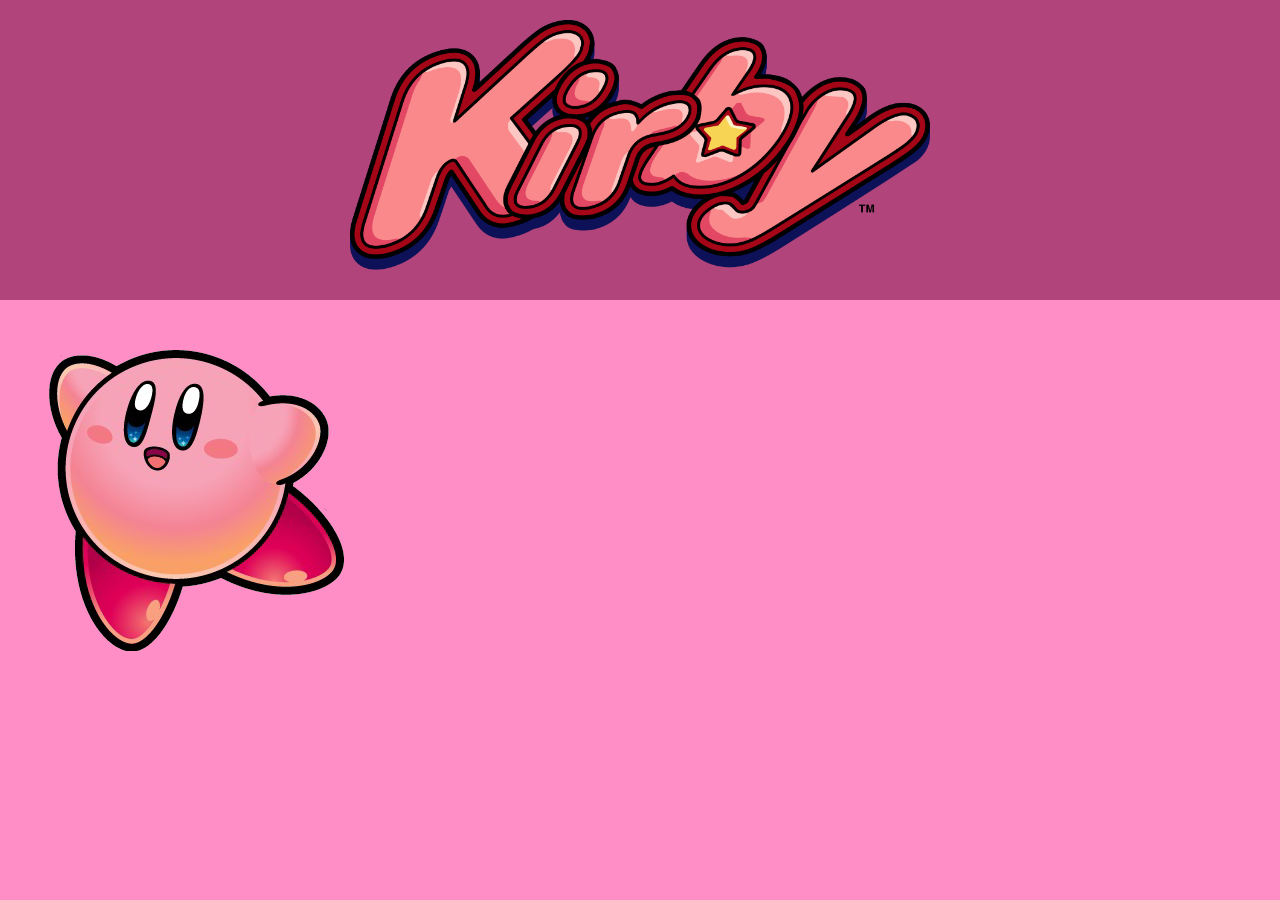
==== forum.html @ a1066c93 "Merge branch 'main' of https://github.com/roberto-stockhausen/LoginPersonagem" ====
<html lang="en">
<head>
    <meta charset="UTF-8">
    <meta name="viewport" content="width=device-width, initial-scale=1.0">
    <title> Fórum Kirby </title>
    <link rel="stylesheet" href="https://cdn.jsdelivr.net/npm/bootstrap@5.3.8/dist/css/bootstrap.min.css" integrity="sha384-sRIl4kxILFvY47J16cr9ZwB07vP4J8+LH7qKQnuqkuIAvNWLzeN8tE5YBujZqJLB" crossorigin="anonymous">
    <link rel="stylesheet" href="style.css">
</head>
<body>
    <header>
        <nav class="nav justify-content-center darkpink">
            <div class="Kirby_espera">
            <img src="Assets/Kirby-Logo-New.svg.png" alt="Logo Kirby" id="KirbyLogo2">
            </div>
        </nav>
    </header>
    <main>
        <div>
            <img class="MainImage" src="Assets/2-2-kirby-transparent_600x600.png" alt="">
        </div>
    </main>
    <footer>

    </footer>
</body>
</html>
---- style.css ----
:root{
    --cor-fundo-escuro: #f07dae;
    --cor-fundeiro: #ff8ec6;
}
#KirbyLogo1{
    height: 150px;
    width: auto;
}
#KirbyLogo2{
    height: 250px;
    width: auto;
}
.c-Login{
    background-color: var(--cor-fundo-escuro);
}
body{
    background-color: var(--cor-fundeiro);
    font-family: 'Segoe UI', Tahoma, Geneva, Verdana, sans-serif;
}
.Kirby_espera{
    height: 40px;
    width: auto;
}
footer{
background-color: var(--cor-fundo-escuro);
}
.buttomlogin{
    width: 120px;
}
.darkpink{
    background-color: #b1457b;
    height: 300px;
    padding: 20px;
}
.MainImage{
    margin: 48px;
}
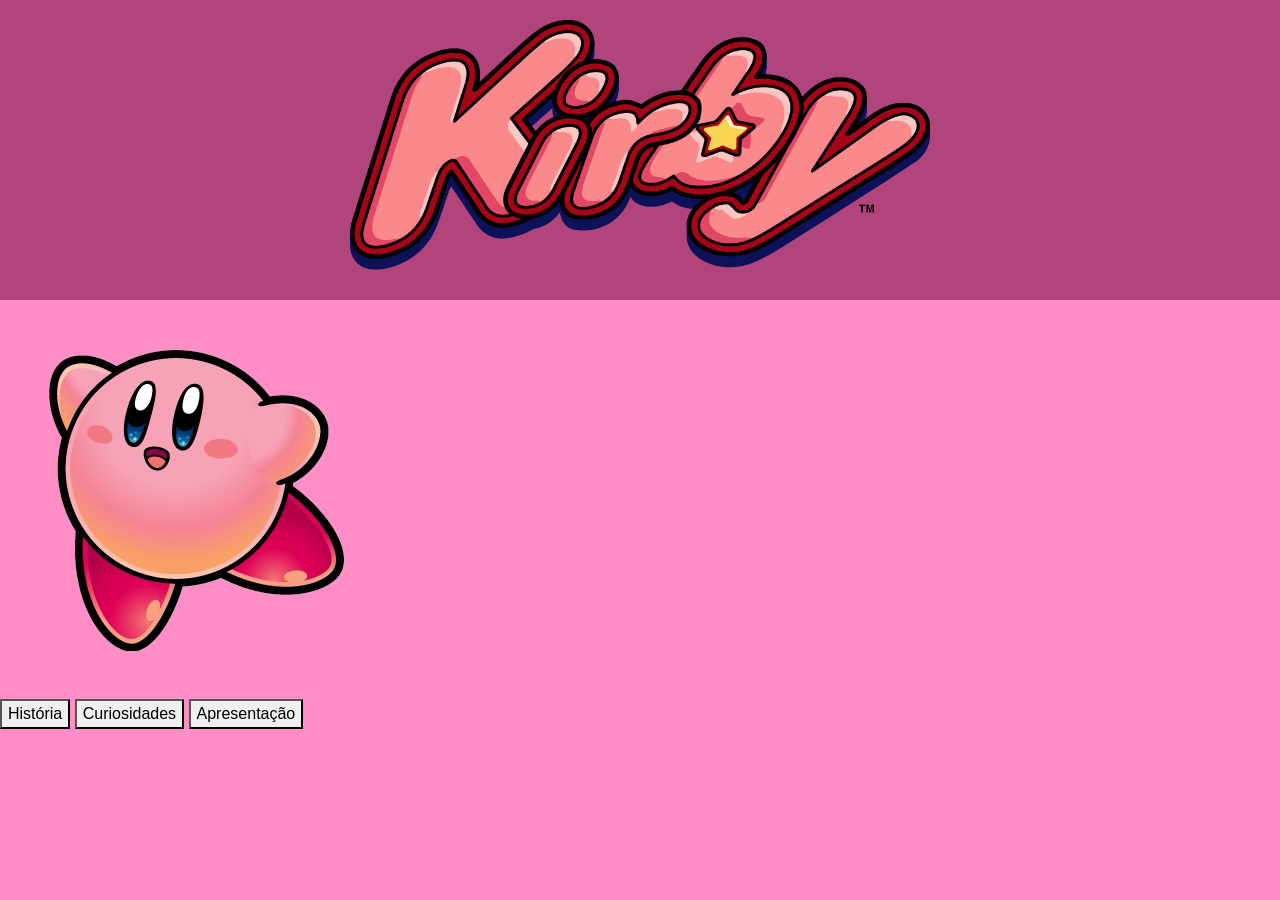
==== commit 86698fbe: "add- botões sem função na main, ajeitar quando der" ====
--- a/forum.html
+++ b/forum.html
@@ -2,7 +2,7 @@
 <head>
     <meta charset="UTF-8">
     <meta name="viewport" content="width=device-width, initial-scale=1.0">
-    <title> Fórum Kirby </title>
+    <title> Home Page Kirby</title>
     <link rel="stylesheet" href="https://cdn.jsdelivr.net/npm/bootstrap@5.3.8/dist/css/bootstrap.min.css" integrity="sha384-sRIl4kxILFvY47J16cr9ZwB07vP4J8+LH7qKQnuqkuIAvNWLzeN8tE5YBujZqJLB" crossorigin="anonymous">
     <link rel="stylesheet" href="style.css">
 </head>
@@ -18,6 +18,9 @@
         <div>
             <img class="MainImage" src="Assets/2-2-kirby-transparent_600x600.png" alt="">
         </div>
+        <button>História</button>
+        <button>Curiosidades</button>
+        <button>Apresentação</button>
     </main>
     <footer>
 
--- a/style.css
+++ b/style.css
@@ -23,6 +23,7 @@
 }
 footer{
 background-color: var(--cor-fundo-escuro);
+bottom: 0px;
 }
 .buttomlogin{
     width: 120px;
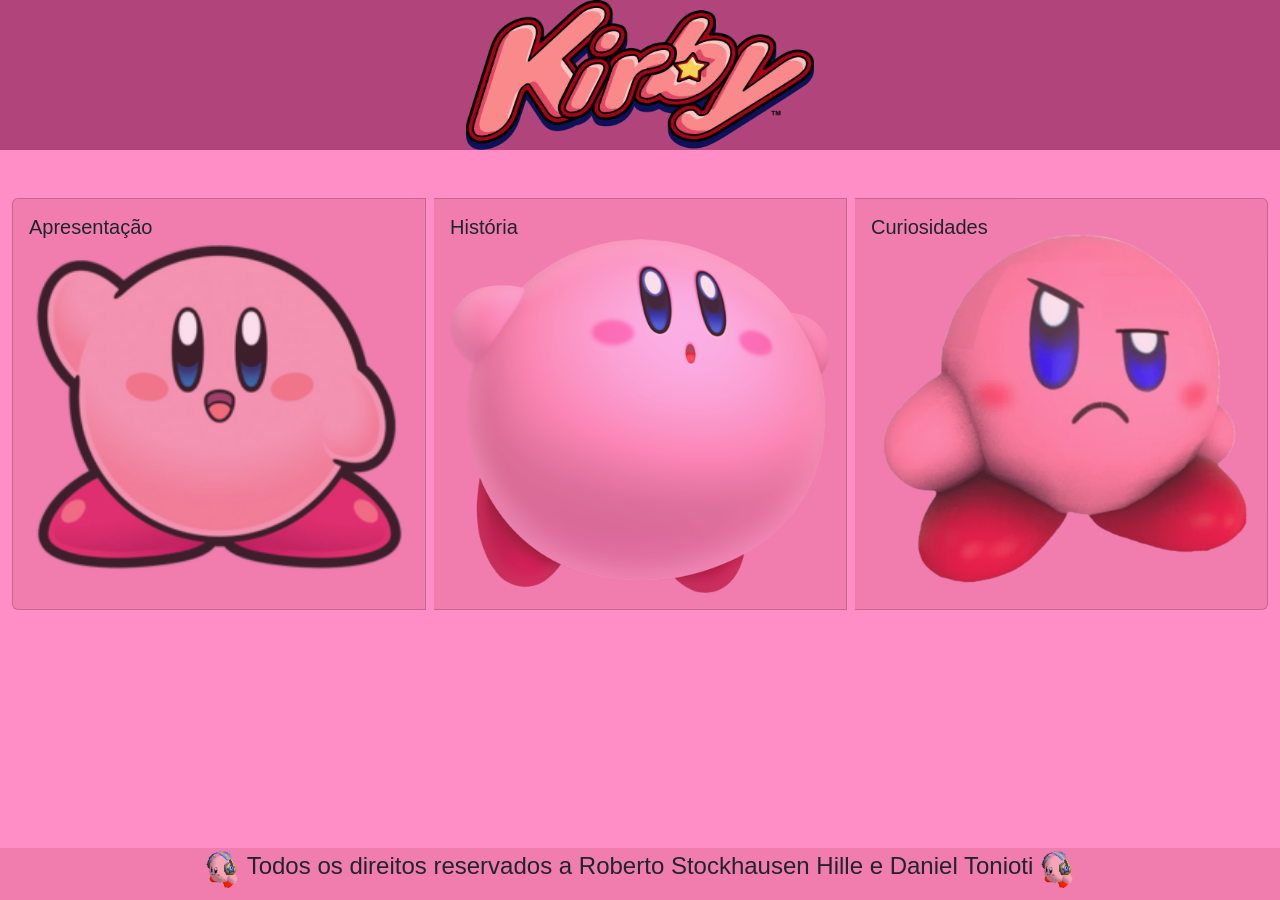
==== commit e9bb69ec: "UP - adicionei umas paginas de html, movi o js e css para as pastas deles e adicionei umas fotos" ====
--- a/forum.html
+++ b/forum.html
@@ -1,29 +1,56 @@
 <html lang="en">
+
 <head>
-    <meta charset="UTF-8">
-    <meta name="viewport" content="width=device-width, initial-scale=1.0">
-    <title> Home Page Kirby</title>
-    <link rel="stylesheet" href="https://cdn.jsdelivr.net/npm/bootstrap@5.3.8/dist/css/bootstrap.min.css" integrity="sha384-sRIl4kxILFvY47J16cr9ZwB07vP4J8+LH7qKQnuqkuIAvNWLzeN8tE5YBujZqJLB" crossorigin="anonymous">
-    <link rel="stylesheet" href="style.css">
+  <meta charset="UTF-8">
+  <meta name="viewport" content="width=device-width, initial-scale=1.0">
+  <title> Home Page Kirby</title>
+  <link rel="stylesheet" href="https://cdn.jsdelivr.net/npm/bootstrap@5.3.8/dist/css/bootstrap.min.css"
+    integrity="sha384-sRIl4kxILFvY47J16cr9ZwB07vP4J8+LH7qKQnuqkuIAvNWLzeN8tE5YBujZqJLB" crossorigin="anonymous">
+  <link rel="stylesheet" href="styles/style.css">
 </head>
+
 <body>
-    <header>
-        <nav class="nav justify-content-center darkpink">
-            <div class="Kirby_espera">
-            <img src="Assets/Kirby-Logo-New.svg.png" alt="Logo Kirby" id="KirbyLogo2">
-            </div>
-        </nav>
-    </header>
-    <main>
-        <div>
-            <img class="MainImage" src="Assets/2-2-kirby-transparent_600x600.png" alt="">
+  <header>
+    <nav class="nav justify-content-center darkpink DistBottom">
+      <img src="Assets/Kirby-Logo-New.svg.png" alt="Logo Kirby" id="KirbyLogo2">
+    </nav>
+  </header>
+<main class="justify-content-center d-flex mb-5">
+  <div class="gap-3 mt-5">
+    <div class="container-xxl justify-content-center">
+      <div class="card-group gap-2">
+        
+        <div class="card corFundo" id="togglePresentation" style="cursor: pointer;">
+          <img src="Assets/Kirby_Acenando.png" class="card-img p-3 mt-4 opacity-75" alt="Apresentação">
+          <div class="card-img-overlay">
+            <h5 class="card-title">Apresentação</h5>
+          </div>
         </div>
-        <button>História</button>
-        <button>Curiosidades</button>
-        <button>Apresentação</button>
-    </main>
-    <footer>
 
-    </footer>
+        <div class="card corFundo" id="toggleHistory" style="cursor: pointer;">
+          <img src="Assets/Kirby_historia.png" class="card-img p-3 mt-4 opacity-75" alt="História">
+          <div class="card-img-overlay">
+            <h5 class="card-title">História</h5>
+          </div>
+        </div>
+
+        <div class="card corFundo" id="toggleCuriosity" style="cursor: pointer;">
+          <img src="Assets/kirby_duvidando.png" class="card-img p-3 mt-2 opacity-75" alt="Curiosidades">
+          <div class="card-img-overlay">
+            <h5 class="card-title">Curiosidades</h5>
+          </div>
+        </div>
+
+      </div>
+    </div>
+  </div>
+  <script src="Scripts/scripts.js"></script>
+</main>
+  <footer class="d-flex justify-content-center gap-2 posFooter">
+    <img src="Assets/Kirby_esperando.gif" alt="kirby" class="Kirby_espera">
+    <p class="fs-4">Todos os direitos reservados a Roberto Stockhausen Hille e Daniel Tonioti</p><img
+      src="Assets/Kirby_esperando.gif" alt="Kirby esperando" class="Kirby_espera">
+  </footer>
 </body>
+
 </html>
--- a/styles/style.css
+++ b/styles/style.css
@@ -0,0 +1,50 @@
+:root{
+    --cor-fundo-escuro: #f07dae;
+    --cor-fundeiro: #ff8ec6;
+}
+#KirbyLogo1{
+    height: 150px;
+    width: auto;
+}
+#KirbyLogo2{
+    height: 150px;
+    width: auto;
+}
+.corFundo{
+    background-color: var(--cor-fundo-escuro);
+}
+body{
+    background-color: var(--cor-fundeiro);
+    font-family: 'Segoe UI', Tahoma, Geneva, Verdana, sans-serif;
+}
+.Kirby_espera{
+    height: 40px;
+    width: auto;
+}
+footer{
+background-color: var(--cor-fundo-escuro);
+bottom: 0px;
+}
+.buttomlogin{
+    width: 120px;
+}
+.darkpink{
+    background-color: #b1457b;
+}
+.MainImage{
+    margin: 48px;
+}
+
+.Kawasaki{
+    position: relative;
+}
+.posFooter{
+    position: fixed;
+    bottom: 0px;
+    width: 100%;
+}
+
+.adapt{
+    height: auto;
+    width: 50%;
+}
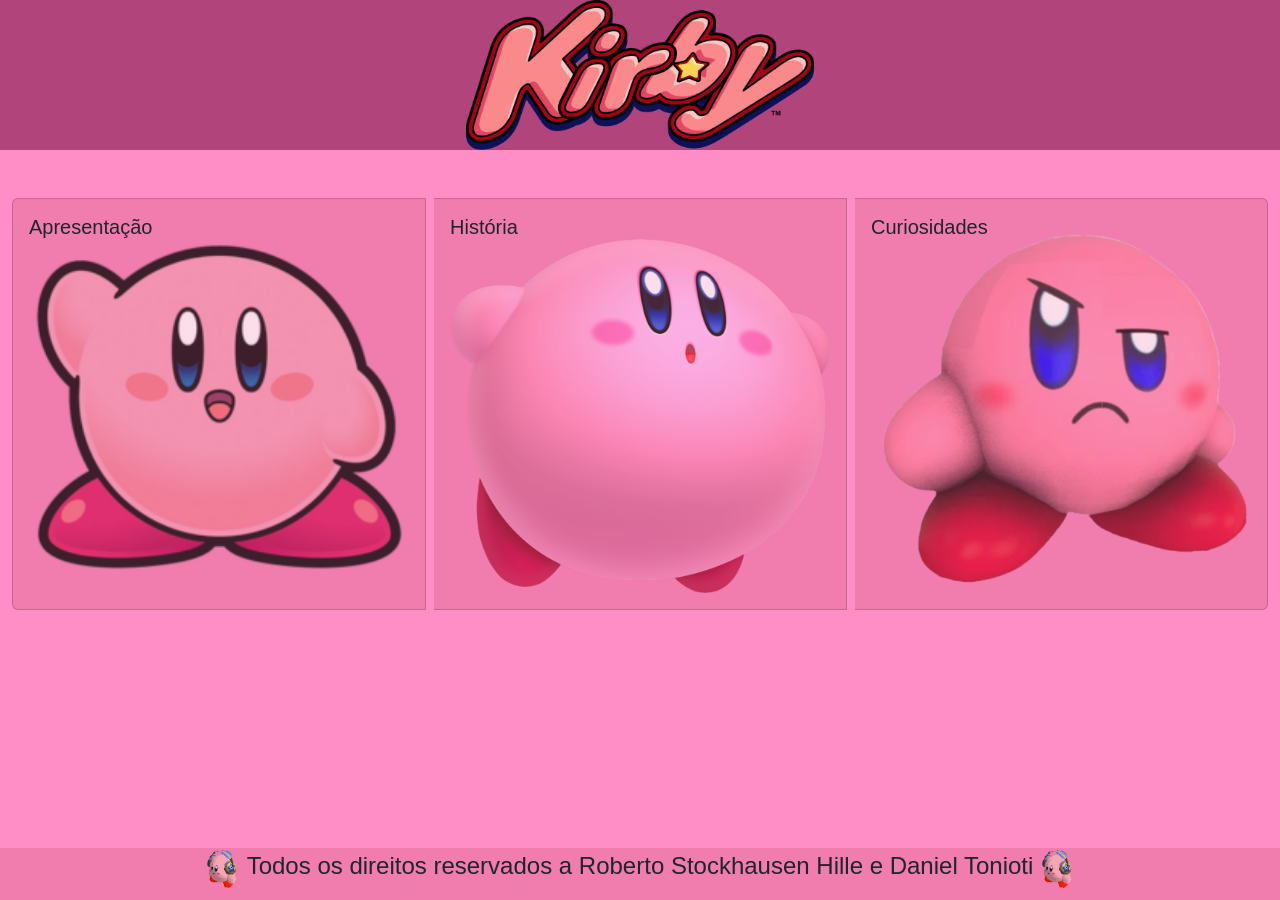
==== commit 7598dff2: "fix - bug na troca de páginas add - Fórum agora tem links" ====
--- a/forum.html
+++ b/forum.html
@@ -44,7 +44,7 @@
       </div>
     </div>
   </div>
-  <script src="Scripts/scripts.js"></script>
+  <script src="Scripts/ScriptForum.js"></script>
 </main>
   <footer class="d-flex justify-content-center gap-2 posFooter">
     <img src="Assets/Kirby_esperando.gif" alt="kirby" class="Kirby_espera">
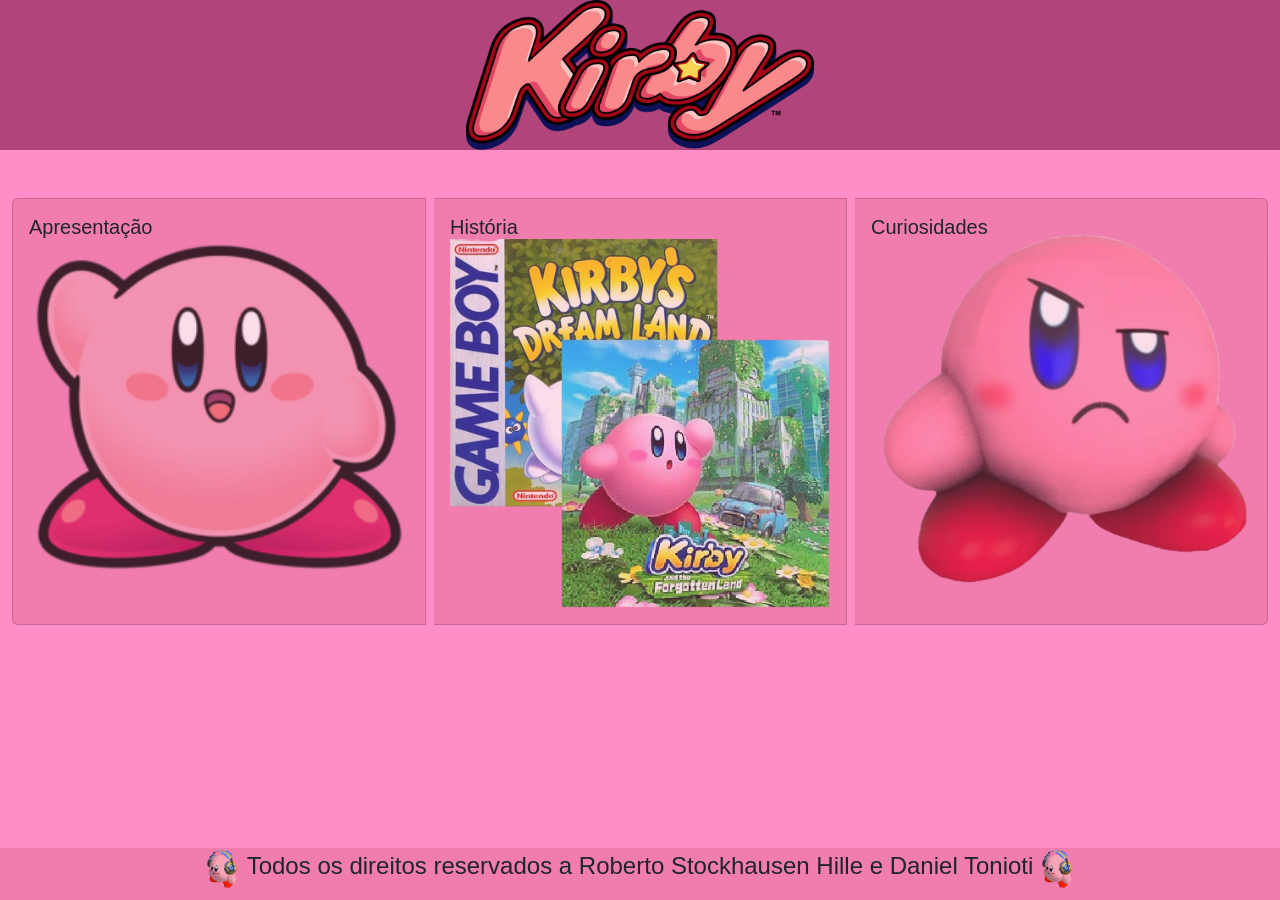
==== commit 35703985: "fix login bug; changed history pic" ====
--- a/forum.html
+++ b/forum.html
@@ -28,7 +28,7 @@
         </div>
 
         <div class="card corFundo" id="toggleHistory" style="cursor: pointer;">
-          <img src="Assets/Kirby_historia.png" class="card-img p-3 mt-4 opacity-75" alt="História">
+          <img src="Assets/Timeline-removebg-preview.png" class="card-img p-3 mt-4 opacity-75" alt="História">
           <div class="card-img-overlay">
             <h5 class="card-title">História</h5>
           </div>
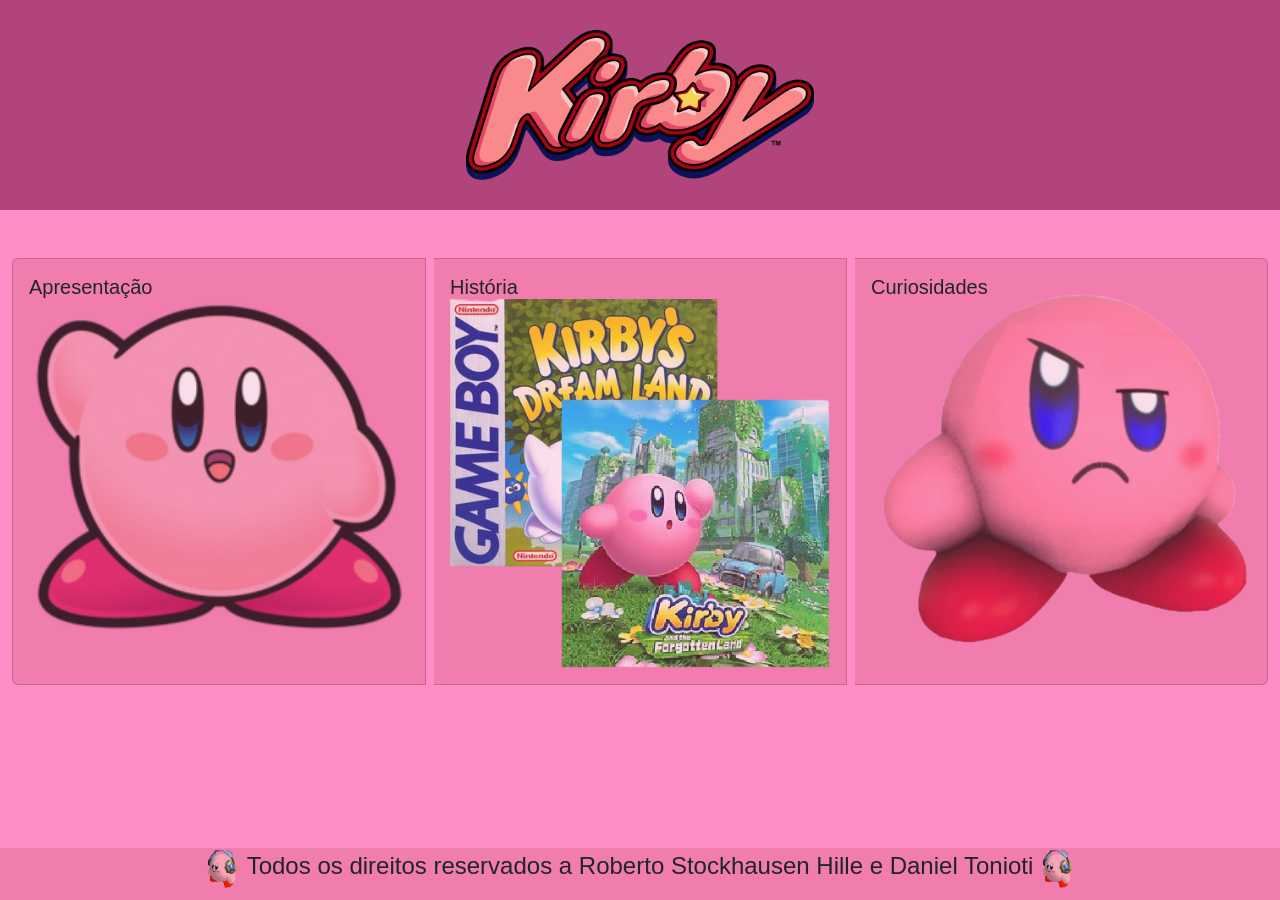
==== commit af55889b: "add icon; changed second Kawasaki to a flying kirby." ====
--- a/forum.html
+++ b/forum.html
@@ -4,6 +4,7 @@
   <meta charset="UTF-8">
   <meta name="viewport" content="width=device-width, initial-scale=1.0">
   <title> Home Page Kirby</title>
+  <link rel="icon" href="Assets/KirbongleIconKirby.png">
   <link rel="stylesheet" href="https://cdn.jsdelivr.net/npm/bootstrap@5.3.8/dist/css/bootstrap.min.css"
     integrity="sha384-sRIl4kxILFvY47J16cr9ZwB07vP4J8+LH7qKQnuqkuIAvNWLzeN8tE5YBujZqJLB" crossorigin="anonymous">
   <link rel="stylesheet" href="styles/style.css">
--- a/styles/style.css
+++ b/styles/style.css
@@ -9,6 +9,7 @@
 #KirbyLogo2{
     height: 150px;
     width: auto;
+    margin: 30px;
 }
 .corFundo{
     background-color: var(--cor-fundo-escuro);
@@ -37,6 +38,10 @@
 
 .Kawasaki{
     position: relative;
+    width: 360px;
+    height: 360px;
+    min-width: 360px;
+    margin-left: 90px;
 }
 .posFooter{
     position: fixed;
@@ -47,4 +52,10 @@
 .adapt{
     height: auto;
     width: 50%;
+}
+.FlyKirby{
+    width: 240px;
+    height: 240px;
+    margin: 90px;
+    margin-right: 120px;
 }
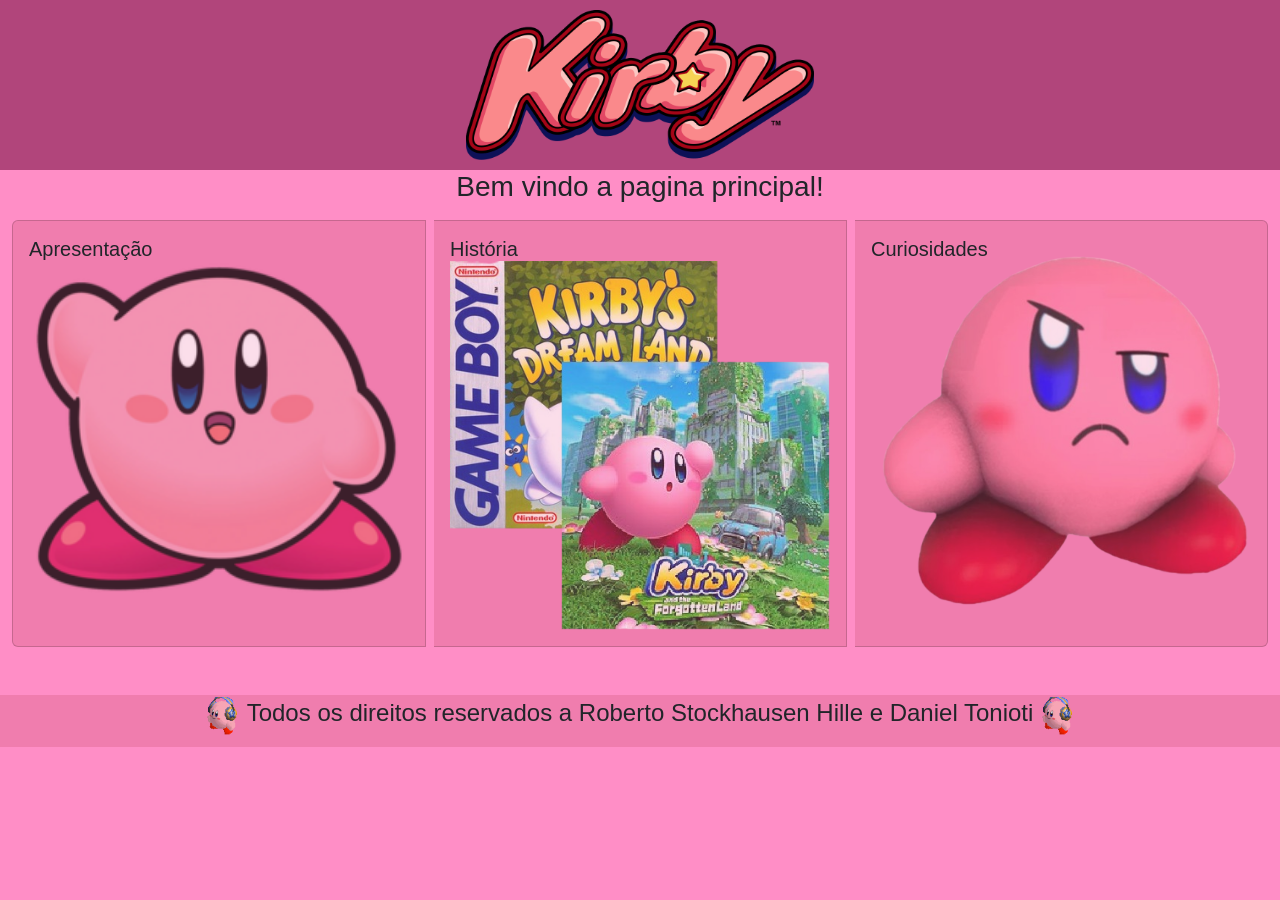
==== commit 05306292: "UP - Adicionado os textos as outras paginas, junto de suas estilizações, botões da pagina principal " ====
--- a/forum.html
+++ b/forum.html
@@ -16,38 +16,39 @@
       <img src="Assets/Kirby-Logo-New.svg.png" alt="Logo Kirby" id="KirbyLogo2">
     </nav>
   </header>
-<main class="justify-content-center d-flex mb-5">
-  <div class="gap-3 mt-5">
-    <div class="container-xxl justify-content-center">
-      <div class="card-group gap-2">
-        
-        <div class="card corFundo" id="togglePresentation" style="cursor: pointer;">
-          <img src="Assets/Kirby_Acenando.png" class="card-img p-3 mt-4 opacity-75" alt="Apresentação">
-          <div class="card-img-overlay">
-            <h5 class="card-title">Apresentação</h5>
+  <h3 class="justify-content-center d-flex ">Bem vindo a pagina principal!</h3>
+  <main class="justify-content-center d-flex mb-5">
+    <div class="gap-3 mt-2">
+      <div class="container-xxl justify-content-center">
+        <div class="card-group gap-2">
+
+          <div class="card corFundo zoom-image" id="togglePresentation">
+            <img src="Assets/Kirby_Acenando.png" class="card-img p-3 mt-4 opacity-75" alt="Apresentação">
+            <div class="card-img-overlay">
+              <h5 class="card-title">Apresentação</h5>
+            </div>
           </div>
+
+          <div class="card corFundo zoom-image" id="toggleHistory">
+            <img src="Assets/Timeline-removebg-preview.png" class="card-img p-3 mt-4 opacity-75" alt="História">
+            <div class="card-img-overlay">
+              <h5 class="card-title">História</h5>
+            </div>
+          </div>
+
+          <div class="card corFundo zoom-image" id="toggleCuriosity">
+            <img src="Assets/kirby_duvidando.png" class="card-img p-3 mt-2 opacity-75" alt="Curiosidades">
+            <div class="card-img-overlay">
+              <h5 class="card-title">Curiosidades</h5>
+            </div>
+          </div>
+
         </div>
-
-        <div class="card corFundo" id="toggleHistory" style="cursor: pointer;">
-          <img src="Assets/Timeline-removebg-preview.png" class="card-img p-3 mt-4 opacity-75" alt="História">
-          <div class="card-img-overlay">
-            <h5 class="card-title">História</h5>
-          </div>
-        </div>
-
-        <div class="card corFundo" id="toggleCuriosity" style="cursor: pointer;">
-          <img src="Assets/kirby_duvidando.png" class="card-img p-3 mt-2 opacity-75" alt="Curiosidades">
-          <div class="card-img-overlay">
-            <h5 class="card-title">Curiosidades</h5>
-          </div>
-        </div>
-
       </div>
     </div>
-  </div>
-  <script src="Scripts/ScriptForum.js"></script>
-</main>
-  <footer class="d-flex justify-content-center gap-2 posFooter">
+    <script src="Scripts/ScriptForum.js"></script>
+  </main>
+  <footer class="d-flex justify-content-center gap-2">
     <img src="Assets/Kirby_esperando.gif" alt="kirby" class="Kirby_espera">
     <p class="fs-4">Todos os direitos reservados a Roberto Stockhausen Hille e Daniel Tonioti</p><img
       src="Assets/Kirby_esperando.gif" alt="Kirby esperando" class="Kirby_espera">
--- a/styles/style.css
+++ b/styles/style.css
@@ -1,61 +1,94 @@
-:root{
+:root {
     --cor-fundo-escuro: #f07dae;
     --cor-fundeiro: #ff8ec6;
 }
-#KirbyLogo1{
+
+#KirbyLogo1 {
     height: 150px;
     width: auto;
 }
-#KirbyLogo2{
+
+#KirbyLogo2 {
     height: 150px;
     width: auto;
-    margin: 30px;
+    margin: 10px;
 }
-.corFundo{
+
+.corFundo {
     background-color: var(--cor-fundo-escuro);
 }
-body{
+
+body {
     background-color: var(--cor-fundeiro);
     font-family: 'Segoe UI', Tahoma, Geneva, Verdana, sans-serif;
 }
-.Kirby_espera{
+
+.Kirby_espera {
     height: 40px;
     width: auto;
 }
-footer{
-background-color: var(--cor-fundo-escuro);
-bottom: 0px;
+
+footer {
+    background-color: var(--cor-fundo-escuro);
+    bottom: 0px;
 }
-.buttomlogin{
+
+.buttomlogin {
     width: 120px;
 }
-.darkpink{
+
+.darkpink {
     background-color: #b1457b;
 }
-.MainImage{
+
+.MainImage {
     margin: 48px;
 }
 
-.Kawasaki{
+.Kawasaki {
     position: relative;
     width: 360px;
     height: 360px;
     min-width: 360px;
     margin-left: 90px;
 }
-.posFooter{
+
+.posFooter {
     position: fixed;
     bottom: 0px;
     width: 100%;
 }
 
-.adapt{
-    height: auto;
-    width: 50%;
+.adapt {
+    height: 100%;
+    width: auto;
 }
-.FlyKirby{
+
+.FlyKirby {
     width: 240px;
     height: 240px;
     margin: 90px;
     margin-right: 120px;
+}
+
+.zoom-image {
+    transition: transform 0.5s ease;
+}
+
+.zoom-image:hover {
+    transform: scale(1.05);
+    /* Aumenta para 1.5x o tamanho original */
+}
+
+.HomePageBack {
+    height: 100px;
+    width: auto;
+}
+
+.between {
+    display: flex;
+    justify-content: space-between;
+    align-items: center;
+    padding: 0px 20px;
+    font-family: 'Segoe UI', Tahoma, Geneva, Verdana, sans-serif;
 }
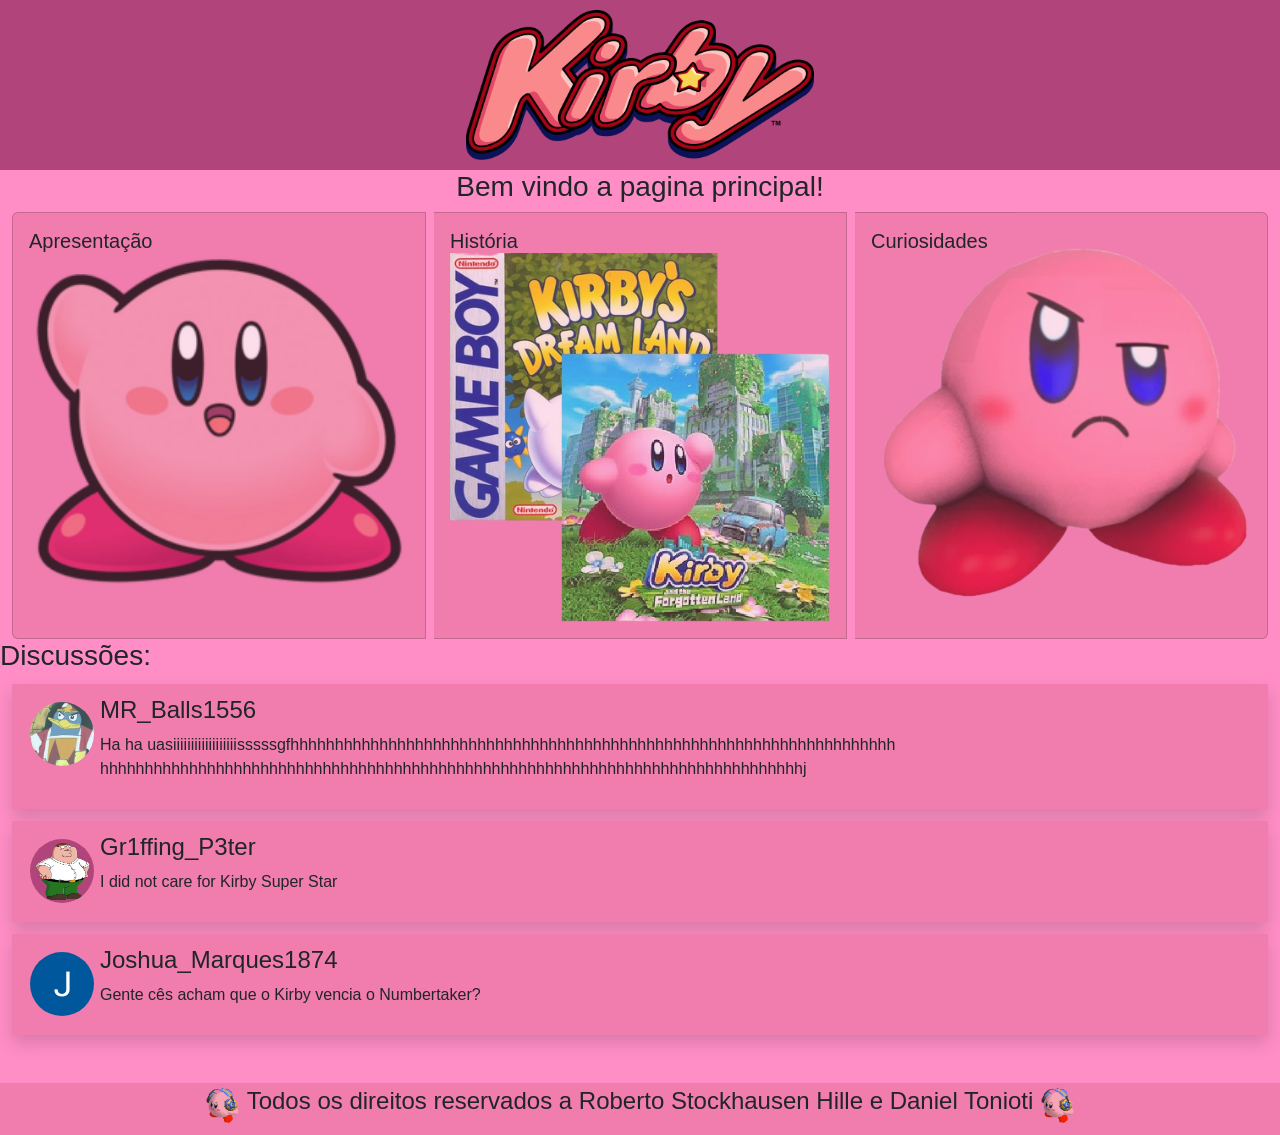
==== commit a2505f43: "add comments" ====
--- a/forum.html
+++ b/forum.html
@@ -17,8 +17,8 @@
     </nav>
   </header>
   <h3 class="justify-content-center d-flex ">Bem vindo a pagina principal!</h3>
-  <main class="justify-content-center d-flex mb-5">
-    <div class="gap-3 mt-2">
+  <main class="justify-content-center mb-5">
+    <div class="gap-3 mt-2 d-flex">
       <div class="container-xxl justify-content-center">
         <div class="card-group gap-2">
 
@@ -46,6 +46,34 @@
         </div>
       </div>
     </div>
+    <h3> Discussões: </h3>
+    <div class="comment corFundo shadow">
+      <div class="flex">
+      <img class="ProfilePic" src="Assets/dedede.png" alt="">
+      <div>
+      <h4> MR_Balls1556 </h4>
+      <p> Ha ha uasiiiiiiiiiiiiiiiiiisssssgfhhhhhhhhhhhhhhhhhhhhhhhhhhhhhhhhhhhhhhhhhhhhhhhhhhhhhhhhhhhhhhhhhhhh hhhhhhhhhhhhhhhhhhhhhhhhhhhhhhhhhhhhhhhhhhhhhhhhhhhhhhhhhhhhhhhhhhhhhhhhhhhhhhhj</p>
+      </div>
+      </div>
+    </div>
+    <div class="comment corFundo shadow">
+      <div class="flex">
+      <img class="ProfilePic" src="Assets/Peter_Griffin.png" alt="">
+      <div>
+      <h4> Gr1ffing_P3ter </h4>
+      <p> I did not care for Kirby Super Star </p>
+      </div>
+      </div>
+    </div>
+    <div class="comment corFundo shadow">
+      <div class="flex">
+      <img class="ProfilePic" src="Assets/JprofilePIC.png" alt="">
+      <div>
+      <h4> Joshua_Marques1874 </h4>
+      <p> Gente cês acham que o Kirby vencia o Numbertaker? </p>
+      </div>
+      </div>
+    </div>
     <script src="Scripts/ScriptForum.js"></script>
   </main>
   <footer class="d-flex justify-content-center gap-2">
--- a/styles/style.css
+++ b/styles/style.css
@@ -36,9 +36,24 @@
 .buttomlogin {
     width: 120px;
 }
+.ProfilePic{
+    width: 64px;
+    max-height: 64px;
+    margin: 6px;
+    border-radius: 32px;
+    background-color: #b1457b;
+}
 
 .darkpink {
     background-color: #b1457b;
+}
+
+.comment{
+    padding: 12px;
+    margin: 12px;
+}
+.flex{
+    display: flex;
 }
 
 .MainImage {
